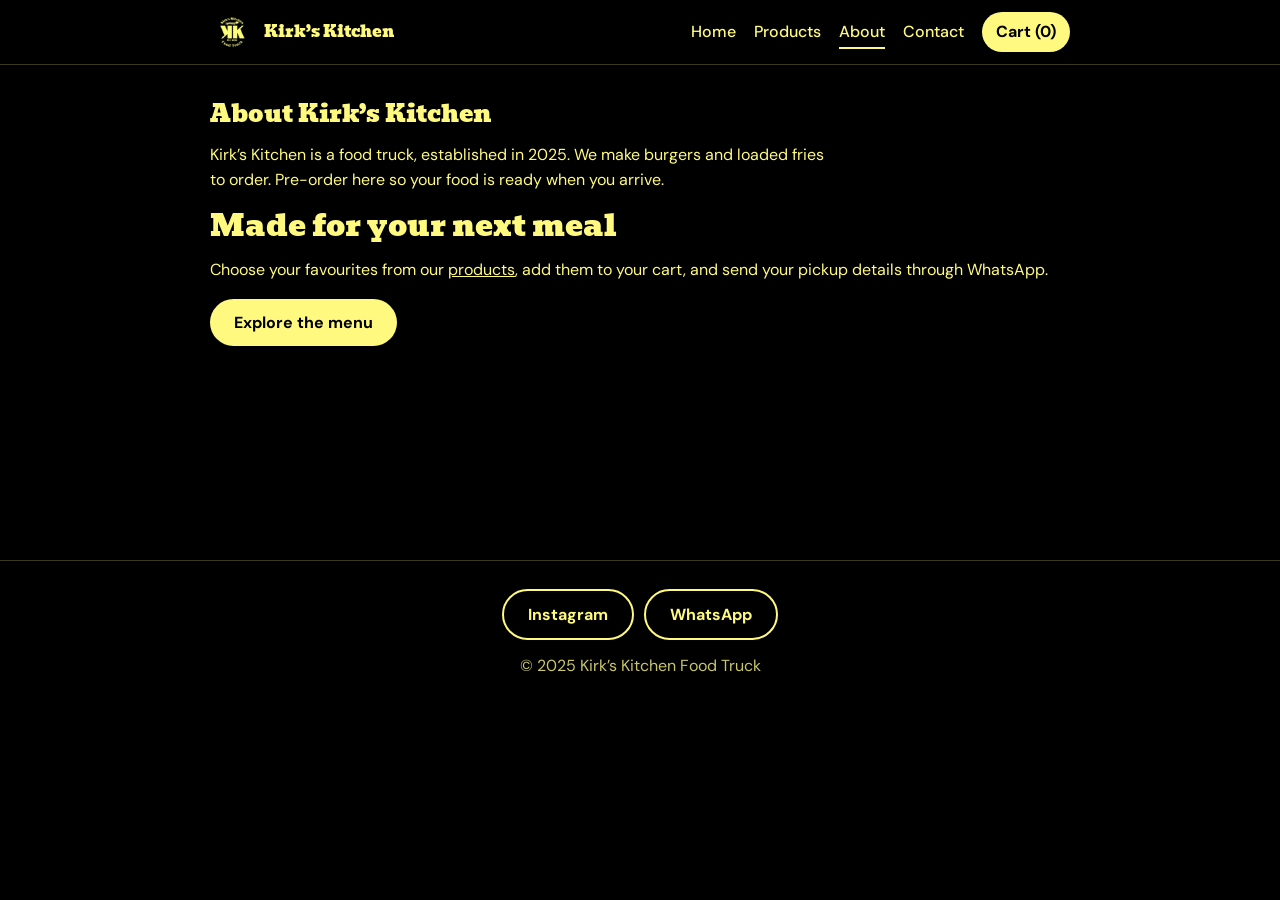
==== about.html @ d5ca97c8 "Add files via upload" ====
<!DOCTYPE html>
<html lang="en">
<head>
  <meta charset="utf-8">
  <meta name="viewport" content="width=device-width, initial-scale=1">
  <link rel="icon" type="image/png" href="logo.png">
  <meta name="description" content="Learn about Kirk’s Kitchen, a food truck serving burgers and loaded fries.">
  <title>About – Kirk’s Kitchen</title>
  <link rel="preconnect" href="https://fonts.googleapis.com">
  <link rel="preconnect" href="https://fonts.gstatic.com" crossorigin>
  <link href="https://fonts.googleapis.com/css2?family=Bevan&family=DM+Sans:wght@400;500;700&display=swap" rel="stylesheet">
  <link rel="stylesheet" href="site.css">
  <script src="site.js" defer></script>
</head>
<body>
  <header><div class="wrap">
    <a class="brand" href="index.html"><img src="logo.png" alt=""><span>Kirk’s Kitchen</span></a>
    <nav aria-label="Main"><a href="index.html">Home</a><a href="products.html">Products</a><a href="about.html" aria-current="page">About</a><a href="contact.html">Contact</a><a class="cartlink" href="cart.html">Cart (<span data-cart-count>0</span>)</a></nav>
  </div></header>
  <p id="site-error" class="err site-error wrap" role="alert" hidden></p>
  <main>
    <section><div class="wrap">
      <h1>About Kirk’s Kitchen</h1>
      <p style="max-width:56ch">Kirk’s Kitchen is a food truck, established in 2025. We make burgers and loaded fries to order. Pre-order here so your food is ready when you arrive.</p>
      <h2>Made for your next meal</h2>
      <p>Choose your favourites from our <a href="products.html">products</a>, add them to your cart, and send your pickup details through WhatsApp.</p>
      <a class="btn" href="products.html">Explore the menu</a>
    </div></section>
  </main>
  <footer><div class="wrap">
    <div class="row"><a class="btn ghost" href="https://www.instagram.com/kirk.skitchen" target="_blank" rel="noopener">Instagram</a><a class="btn ghost" href="https://wa.me/27817310083" target="_blank" rel="noopener">WhatsApp</a></div>
    <div>© 2025 Kirk’s Kitchen Food Truck</div>
  </div></footer>
</body>
</html>
---- site.css ----
:root {
  color-scheme: dark;
  --bg: #000;
  --ink: #fffa7f;
  --dim: #c9c56a;
  --line: #3a3920;
  --panel: #12120a;
  --on: #000;
  box-sizing: border-box;
}

*, *::before, *::after { box-sizing: inherit; }
html { scroll-behavior: smooth; }
@keyframes rise-in {
  from { opacity: 0; transform: translateY(14px); }
  to { opacity: 1; transform: translateY(0); }
}
@keyframes hero-photo-in {
  from { opacity: .65; }
  to { opacity: 1; }
}
@keyframes hero-photo-drift {
  from { transform: scale(1); }
  to { transform: scale(1.045); }
}
body {
  margin: 0;
  background: var(--bg);
  color: var(--ink);
  font: 400 1rem/1.55 "DM Sans", system-ui, sans-serif;
}
h1, h2, h3 {
  margin: 0;
  font-family: Bevan, Georgia, serif;
  font-weight: 400;
  line-height: 1.1;
}
a { color: inherit; }
:focus-visible { outline: 3px solid var(--ink); outline-offset: 3px; }
.wrap { max-width: 900px; margin: 0 auto; padding: 0 20px; }

header {
  position: sticky;
  top: 0;
  z-index: 5;
  background: var(--bg);
  border-bottom: 1px solid var(--line);
}
header .wrap { display: flex; align-items: center; gap: 14px; min-height: 64px; }
header img { width: 44px; height: 44px; border-radius: 50%; }
header .brand {
  display: flex;
  align-items: center;
  gap: 10px;
  font-family: Bevan, Georgia, serif;
  text-decoration: none;
  white-space: nowrap;
}
nav {
  display: flex;
  align-items: center;
  gap: 18px;
  margin-left: auto;
  font-weight: 500;
}
nav a {
  position: relative;
  text-decoration: none;
  white-space: nowrap;
}
nav a:not(.cartlink)::after {
  position: absolute;
  right: 0;
  bottom: -5px;
  left: 0;
  height: 2px;
  background: var(--ink);
  content: "";
  transform: scaleX(0);
  transform-origin: left;
  transition: transform 180ms ease;
}
nav a:not(.cartlink):hover::after,
nav a:not(.cartlink)[aria-current="page"]::after { transform: scaleX(1); }
.cartlink {
  padding: 8px 14px;
  border-radius: 99px;
  background: var(--ink);
  color: var(--on);
  font-weight: 700;
  transition: transform 180ms ease, box-shadow 180ms ease;
}

main { min-height: 55vh; animation: rise-in 550ms ease-out both; }
section { padding: 36px 0; }
.hero {
  position: relative;
  display: grid;
  align-items: center;
  min-height: min(760px, calc(100vh - 64px));
  min-height: min(760px, calc(100svh - 64px));
  overflow: hidden;
  padding: clamp(44px, 7vw, 88px) 0;
  background: #17130f;
  text-align: left;
}
.hero::before {
  position: absolute;
  z-index: 1;
  inset: 0;
  background:
    linear-gradient(90deg, rgb(0 0 0 / 78%), rgb(0 0 0 / 48%) 56%, rgb(0 0 0 / 15%)),
    linear-gradient(0deg, rgb(0 0 0 / 35%), transparent 48%);
  content: "";
}
.hero img { width: min(300px, 72vw); height: auto; border-radius: 50%; }
.hero .hero-photo {
  position: absolute;
  z-index: 0;
  inset: 0;
  width: 100%;
  height: 100%;
  aspect-ratio: auto;
  border-radius: 0;
  object-fit: cover;
  box-shadow: none;
  animation: hero-photo-in 900ms ease-out both, hero-photo-drift 24s ease-in-out 900ms infinite alternate;
}
.hero-content { position: relative; z-index: 2; width: 100%; }
.hero img.hero-logo {
  width: min(190px, 42vw);
  margin: 0 0 24px;
  border: 2px solid rgb(255 250 127 / 72%);
  animation: rise-in 650ms 100ms ease-out both;
}
.hero h1 {
  max-width: 22ch;
  margin: 0;
  font-size: clamp(1.9rem, 7vw, 3rem);
  text-shadow: 0 2px 18px rgb(0 0 0 / 60%);
  animation: rise-in 650ms 200ms ease-out both;
}
.hero p {
  max-width: 42ch;
  margin: 16px 0 26px;
  color: #fff;
  font-size: 1.1rem;
  text-shadow: 0 2px 12px rgb(0 0 0 / 70%);
  animation: rise-in 650ms 300ms ease-out both;
}
.hero .btn { animation: rise-in 650ms 400ms ease-out both; }
h2 { margin-bottom: 10px; font-size: 1.9rem; }
h3 { font-size: 1.2rem; }
.btn {
  display: inline-block;
  border: 0;
  border-radius: 99px;
  padding: 13px 24px;
  background: var(--ink);
  color: var(--on);
  cursor: pointer;
  font: 700 1rem "DM Sans", sans-serif;
  text-decoration: none;
  transition: transform 180ms ease, box-shadow 180ms ease, background-color 180ms ease;
}
.btn.ghost { border: 2px solid var(--ink); background: none; color: var(--ink); }
.cat { margin: 30px 0 4px; color: var(--dim); font: 1.25rem Bevan, Georgia, serif; }
.item {
  display: grid;
  grid-template-columns: 1fr auto;
  align-items: center;
  gap: 4px 16px;
  padding: 16px 0;
  border-bottom: 1px solid var(--line);
  animation: rise-in 450ms ease-out both;
}
.item p { grid-column: 1; margin: 2px 0 0; color: var(--dim); font-size: .95rem; }
.item .price { font-size: 1.1rem; font-weight: 700; }
.item .act {
  display: flex;
  grid-column: 2;
  grid-row: 1 / span 2;
  flex-direction: column;
  align-items: flex-end;
  gap: 8px;
}
.qty { display: flex; align-items: center; gap: 10px; }
.qty button {
  width: 38px;
  height: 38px;
  border: 2px solid var(--ink);
  border-radius: 50%;
  background: none;
  color: var(--ink);
  cursor: pointer;
  font: 700 1.2rem/1 "DM Sans";
  transition: transform 160ms ease, background-color 160ms ease;
}
.qty output { min-width: 1.4ch; text-align: center; font-weight: 700; }
.add { padding: 9px 18px; }
.panel { padding: 20px; border: 1px solid var(--line); border-radius: 14px; background: var(--panel); }
.info-grid { display: grid; grid-template-columns: repeat(2, minmax(0, 1fr)); gap: 18px; margin: 24px 0; }
.info-grid h2 { font-size: 1.35rem; }
address { font-style: normal; }
.lines { margin: 0 0 14px; padding: 0; list-style: none; }
.lines li {
  display: flex;
  justify-content: space-between;
  gap: 12px;
  padding: 8px 0;
  border-bottom: 1px dashed var(--line);
  animation: rise-in 350ms ease-out both;
}
.total { display: flex; justify-content: space-between; margin-bottom: 18px; font-size: 1.2rem; font-weight: 700; }
label { display: block; margin: 12px 0 4px; font-weight: 500; }
input, textarea {
  width: 100%;
  padding: 11px 12px;
  border: 2px solid var(--line);
  border-radius: 10px;
  background: #000;
  color: var(--ink);
  font: inherit;
}
input:focus, textarea:focus { border-color: var(--ink); outline: none; }
.err { min-height: 1.4em; margin: 10px 0 0; color: #ffb4a8; }
.done { display: none; margin-top: 18px; }
.done textarea { height: 170px; margin: 8px 0 12px; }
.row { display: flex; flex-wrap: wrap; gap: 10px; }
.contact-actions { margin-top: 18px; }
footer {
  padding: 28px 0 40px;
  border-top: 1px solid var(--line);
  color: var(--dim);
  text-align: center;
}
footer .row { justify-content: center; margin-bottom: 14px; }
.bar {
  position: fixed;
  z-index: 6;
  right: 0;
  bottom: 0;
  left: 0;
  display: none;
  align-items: center;
  justify-content: space-between;
  padding: 10px 20px calc(10px + env(safe-area-inset-bottom, 0px));
  background: var(--ink);
  color: var(--on);
  font-weight: 700;
  text-decoration: none;
}
.site-error { max-width: 900px; }

@media (hover: hover) {
  nav .cartlink:hover { transform: translateY(-2px); box-shadow: 0 6px 18px rgb(255 250 127 / 20%); }
  .btn:hover { transform: translateY(-2px); box-shadow: 0 10px 24px rgb(0 0 0 / 28%); }
  .item:hover { border-bottom-color: var(--ink); background: rgb(255 250 127 / 3%); }
  .qty button:hover { transform: scale(1.08); background: rgb(255 250 127 / 12%); }
}
.btn:active, .cartlink:active { transform: translateY(0) scale(.98); }

@media (max-width: 700px) {
  header .wrap { flex-wrap: wrap; justify-content: center; gap: 8px; padding-top: 8px; padding-bottom: 8px; }
  header img { width: 38px; height: 38px; }
  nav { width: 100%; justify-content: center; gap: 10px; margin-left: 0; font-size: .9rem; }
  nav .cartlink { padding: 7px 10px; }
  .hero { min-height: calc(100vh - 100px); min-height: calc(100svh - 100px); }
  .hero::before {
    background:
      linear-gradient(180deg, rgb(0 0 0 / 48%), rgb(0 0 0 / 62%)),
      linear-gradient(0deg, rgb(0 0 0 / 28%), transparent 55%);
  }
  .hero-content { text-align: center; }
  .hero img.hero-logo { margin: 0 auto 24px; }
  .hero h1, .hero p { margin-left: auto; margin-right: auto; }
  .info-grid { grid-template-columns: 1fr; }
}
@media (max-width: 360px) {
  nav { gap: 7px; font-size: .82rem; }
}
@media (prefers-reduced-motion: reduce) {
  *, *::before, *::after {
    animation-delay: 0ms !important;
    animation-duration: .01ms !important;
    animation-iteration-count: 1 !important;
    scroll-behavior: auto !important;
    transition-duration: .01ms !important;
  }
}
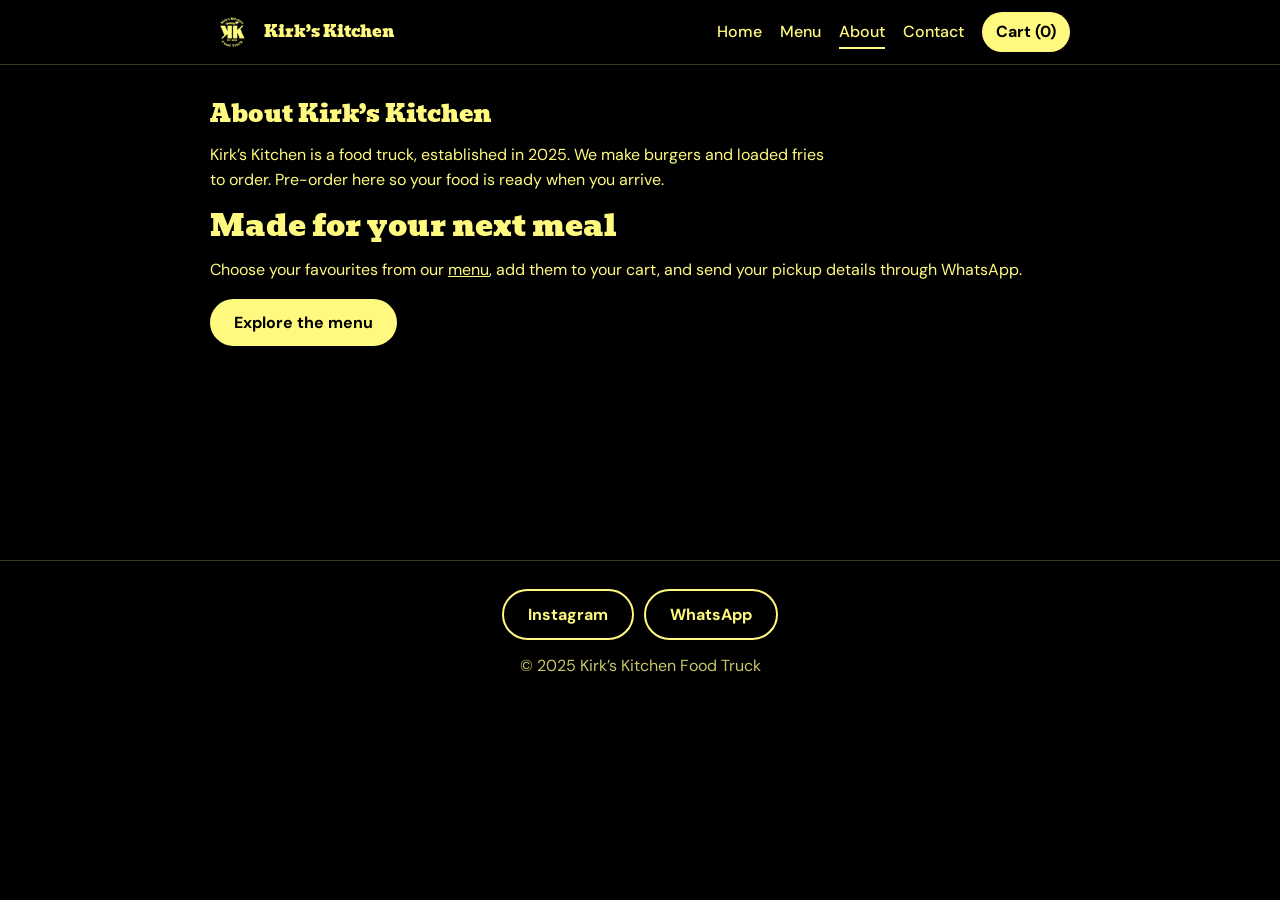
==== commit 7540f9cd: "Add files via upload" ====
--- a/about.html
+++ b/about.html
@@ -15,7 +15,8 @@
 <body>
   <header><div class="wrap">
     <a class="brand" href="index.html"><img src="logo.png" alt=""><span>Kirk’s Kitchen</span></a>
-    <nav aria-label="Main"><a href="index.html">Home</a><a href="products.html">Products</a><a href="about.html" aria-current="page">About</a><a href="contact.html">Contact</a><a class="cartlink" href="cart.html">Cart (<span data-cart-count>0</span>)</a></nav>
+    <button class="nav-toggle" type="button" aria-expanded="false" aria-controls="primary-navigation" aria-label="Open menu"><span></span><span></span><span></span></button>
+    <nav id="primary-navigation" aria-label="Main"><a href="index.html">Home</a><a href="products.html">Menu</a><a href="about.html" aria-current="page">About</a><a href="contact.html">Contact</a><a class="cartlink" href="cart.html">Cart (<span data-cart-count>0</span>)</a></nav>
   </div></header>
   <p id="site-error" class="err site-error wrap" role="alert" hidden></p>
   <main>
@@ -23,7 +24,7 @@
       <h1>About Kirk’s Kitchen</h1>
       <p style="max-width:56ch">Kirk’s Kitchen is a food truck, established in 2025. We make burgers and loaded fries to order. Pre-order here so your food is ready when you arrive.</p>
       <h2>Made for your next meal</h2>
-      <p>Choose your favourites from our <a href="products.html">products</a>, add them to your cart, and send your pickup details through WhatsApp.</p>
+      <p>Choose your favourites from our <a href="products.html">menu</a>, add them to your cart, and send your pickup details through WhatsApp.</p>
       <a class="btn" href="products.html">Explore the menu</a>
     </div></section>
   </main>
--- a/site.css
+++ b/site.css
@@ -56,6 +56,30 @@
   text-decoration: none;
   white-space: nowrap;
 }
+.nav-toggle {
+  display: none;
+  width: 48px;
+  height: 48px;
+  flex-direction: column;
+  align-items: center;
+  justify-content: center;
+  gap: 5px;
+  border: 1px solid var(--line);
+  border-radius: 12px;
+  background: var(--panel);
+  color: var(--ink);
+  cursor: pointer;
+}
+.nav-toggle span {
+  width: 20px;
+  height: 2px;
+  border-radius: 2px;
+  background: currentColor;
+  transition: transform 180ms ease, opacity 180ms ease;
+}
+.nav-toggle[aria-expanded="true"] span:first-child { transform: translateY(7px) rotate(45deg); }
+.nav-toggle[aria-expanded="true"] span:nth-child(2) { opacity: 0; }
+.nav-toggle[aria-expanded="true"] span:last-child { transform: translateY(-7px) rotate(-45deg); }
 nav {
   display: flex;
   align-items: center;
@@ -123,6 +147,7 @@
   aspect-ratio: auto;
   border-radius: 0;
   object-fit: cover;
+  object-position: center 58%;
   box-shadow: none;
   animation: hero-photo-in 900ms ease-out both, hero-photo-drift 24s ease-in-out 900ms infinite alternate;
 }
@@ -133,6 +158,15 @@
   border: 2px solid rgb(255 250 127 / 72%);
   animation: rise-in 650ms 100ms ease-out both;
 }
+.hero-kicker, .section-kicker {
+  margin: 0 0 12px;
+  color: var(--ink);
+  font-size: .78rem;
+  font-weight: 700;
+  letter-spacing: .16em;
+  text-transform: uppercase;
+}
+.hero-kicker { animation: rise-in 650ms 150ms ease-out both; }
 .hero h1 {
   max-width: 22ch;
   margin: 0;
@@ -140,7 +174,7 @@
   text-shadow: 0 2px 18px rgb(0 0 0 / 60%);
   animation: rise-in 650ms 200ms ease-out both;
 }
-.hero p {
+.hero-content > p:not(.hero-kicker) {
   max-width: 42ch;
   margin: 16px 0 26px;
   color: #fff;
@@ -149,8 +183,62 @@
   animation: rise-in 650ms 300ms ease-out both;
 }
 .hero .btn { animation: rise-in 650ms 400ms ease-out both; }
+.hero-actions { display: flex; flex-wrap: wrap; gap: 12px; }
+.hero-actions .btn.ghost { border-color: rgb(255 250 127 / 78%); background: rgb(0 0 0 / 18%); }
 h2 { margin-bottom: 10px; font-size: 1.9rem; }
 h3 { font-size: 1.2rem; }
+.home-feature { padding: clamp(64px, 9vw, 112px) 0; background: #10100b; }
+.feature-layout { display: grid; grid-template-columns: minmax(230px, .75fr) minmax(0, 1.25fr); align-items: center; gap: clamp(36px, 7vw, 88px); max-width: 1100px; }
+.feature-copy h2, .community-heading h2, .details-heading h2 { max-width: 15ch; font-size: clamp(2rem, 4vw, 3rem); }
+.feature-copy > p:not(.section-kicker) { max-width: 38ch; margin: 18px 0 24px; color: var(--dim); }
+.text-link { display: inline-flex; align-items: center; gap: 10px; font-weight: 700; text-decoration-color: var(--ink); text-underline-offset: 5px; }
+.text-link span { font-size: 1.3rem; transition: transform 180ms ease; }
+.food-collage { display: grid; grid-template-columns: 1.15fr .85fr; grid-template-rows: repeat(3, minmax(130px, 1fr)); gap: 14px; }
+.collage-card, .community-card { position: relative; min-width: 0; overflow: hidden; margin: 0; border-radius: 14px; background: var(--panel); }
+.collage-card img, .community-card img { display: block; width: 100%; height: 100%; object-fit: cover; transition: transform 500ms ease; }
+.collage-feature { grid-row: 1 / span 3; }
+.collage-feature img { object-position: 54% center; }
+.collage-prep img { object-position: center 35%; }
+.collage-fries img { object-position: center 70%; }
+.collage-card figcaption, .community-card figcaption {
+  position: absolute;
+  right: 0;
+  bottom: 0;
+  left: 0;
+  padding: 28px 14px 13px;
+  background: linear-gradient(transparent, rgb(0 0 0 / 82%));
+  color: #fff;
+  font-size: .86rem;
+  font-weight: 700;
+}
+.home-community { padding: clamp(58px, 8vw, 96px) 0; }
+.community-heading { display: flex; align-items: end; justify-content: space-between; gap: 24px; margin-bottom: 28px; }
+.community-heading > p { max-width: 30ch; margin: 0 0 6px; color: var(--dim); }
+.community-grid { display: grid; grid-template-columns: repeat(3, minmax(0, 1fr)); gap: 16px; }
+.community-card { aspect-ratio: 4 / 3; }
+.community-card img { object-position: center 42%; }
+.community-card:nth-child(2) img { object-position: center 35%; }
+.community-card:nth-child(3) img { object-position: center 65%; }
+.home-details { padding-top: 20px; }
+.details-heading { margin-bottom: 22px; }
+.details-heading h2 { max-width: 24ch; font-size: clamp(1.7rem, 3vw, 2.3rem); }
+html.scroll-motion .home-feature .collage-card,
+html.scroll-motion .home-community .community-card {
+  opacity: 0;
+  transform: translateY(36px) scale(.96);
+  transition: opacity 700ms ease, transform 850ms cubic-bezier(.2, .75, .25, 1);
+}
+html.scroll-motion .food-collage .collage-card:nth-child(2),
+html.scroll-motion .community-grid .community-card:nth-child(2) { transition-delay: 110ms; }
+html.scroll-motion .food-collage .collage-card:nth-child(3),
+html.scroll-motion .community-grid .community-card:nth-child(3) { transition-delay: 220ms; }
+html.scroll-motion .food-collage .collage-card:nth-child(4) { transition-delay: 330ms; }
+html.scroll-motion .collage-card img,
+html.scroll-motion .community-card img { transform: scale(1.08); transition: transform 1100ms cubic-bezier(.2, .75, .25, 1); }
+html.scroll-motion .collage-card.is-visible,
+html.scroll-motion .community-card.is-visible { opacity: 1; transform: translateY(0) scale(1); }
+html.scroll-motion .collage-card.is-visible:not(:hover) img,
+html.scroll-motion .community-card.is-visible:not(:hover) img { transform: scale(1); }
 .btn {
   display: inline-block;
   border: 0;
@@ -161,9 +249,10 @@
   cursor: pointer;
   font: 700 1rem "DM Sans", sans-serif;
   text-decoration: none;
-  transition: transform 180ms ease, box-shadow 180ms ease, background-color 180ms ease;
+  transition: transform 180ms ease, box-shadow 180ms ease, background-size 260ms ease, color 180ms ease;
 }
 .btn.ghost { border: 2px solid var(--ink); background: none; color: var(--ink); }
+.btn:not(.ghost) { background-image: linear-gradient(var(--on), var(--on)); background-repeat: no-repeat; background-size: 0 100%; }
 .cat { margin: 30px 0 4px; color: var(--dim); font: 1.25rem Bevan, Georgia, serif; }
 .item {
   display: grid;
@@ -255,16 +344,25 @@
 @media (hover: hover) {
   nav .cartlink:hover { transform: translateY(-2px); box-shadow: 0 6px 18px rgb(255 250 127 / 20%); }
   .btn:hover { transform: translateY(-2px); box-shadow: 0 10px 24px rgb(0 0 0 / 28%); }
+  .btn:not(.ghost):hover, .btn:not(.ghost):focus-visible { background-size: 100% 100%; color: var(--ink); }
+  .text-link:hover span { transform: translateX(4px); }
+  .collage-card:hover img, .community-card:hover img { transform: scale(1.04); }
   .item:hover { border-bottom-color: var(--ink); background: rgb(255 250 127 / 3%); }
   .qty button:hover { transform: scale(1.08); background: rgb(255 250 127 / 12%); }
 }
 .btn:active, .cartlink:active { transform: translateY(0) scale(.98); }
 
 @media (max-width: 700px) {
-  header .wrap { flex-wrap: wrap; justify-content: center; gap: 8px; padding-top: 8px; padding-bottom: 8px; }
+  header .wrap { position: relative; flex-wrap: wrap; justify-content: space-between; gap: 8px; padding-top: 8px; padding-bottom: 8px; }
   header img { width: 38px; height: 38px; }
-  nav { width: 100%; justify-content: center; gap: 10px; margin-left: 0; font-size: .9rem; }
-  nav .cartlink { padding: 7px 10px; }
+  html.js .nav-toggle { display: inline-flex; }
+  nav { width: 100%; flex-direction: column; align-items: stretch; gap: 4px; margin-left: 0; font-size: 1rem; }
+  html.js nav { display: none; }
+  html.js nav.open { display: flex; }
+  nav a { display: flex; min-height: 44px; align-items: center; padding: 10px 12px; border-radius: 10px; }
+  nav a:not(.cartlink)::after { display: none; }
+  nav a[aria-current="page"] { background: rgb(255 250 127 / 8%); }
+  nav .cartlink { justify-content: center; padding: 10px 12px; }
   .hero { min-height: calc(100vh - 100px); min-height: calc(100svh - 100px); }
   .hero::before {
     background:
@@ -274,7 +372,24 @@
   .hero-content { text-align: center; }
   .hero img.hero-logo { margin: 0 auto 24px; }
   .hero h1, .hero p { margin-left: auto; margin-right: auto; }
+  .hero-actions { justify-content: center; }
+  .feature-layout { grid-template-columns: 1fr; }
+  .feature-copy { max-width: 50ch; }
+  .food-collage { grid-template-rows: repeat(3, minmax(130px, 30vw)); }
+  .community-heading { align-items: start; flex-direction: column; gap: 4px; }
   .info-grid { grid-template-columns: 1fr; }
+}
+@media (max-width: 480px) {
+  .hero-actions { flex-direction: column; align-items: stretch; }
+  .hero-actions .btn { text-align: center; }
+  .food-collage { grid-template-columns: 1fr 1fr; grid-template-rows: minmax(200px, 1.15fr) repeat(2, minmax(130px, .85fr)); gap: 9px; }
+  .collage-feature { grid-column: 1 / -1; grid-row: auto; }
+  .collage-hands { grid-column: 1 / -1; }
+  .collage-feature img { object-position: center 57%; }
+  .collage-prep img { object-position: center 38%; }
+  .collage-fries img { object-position: center 67%; }
+  .community-grid { grid-template-columns: 1fr; gap: 12px; }
+  .community-card { aspect-ratio: 16 / 10; }
 }
 @media (max-width: 360px) {
   nav { gap: 7px; font-size: .82rem; }
